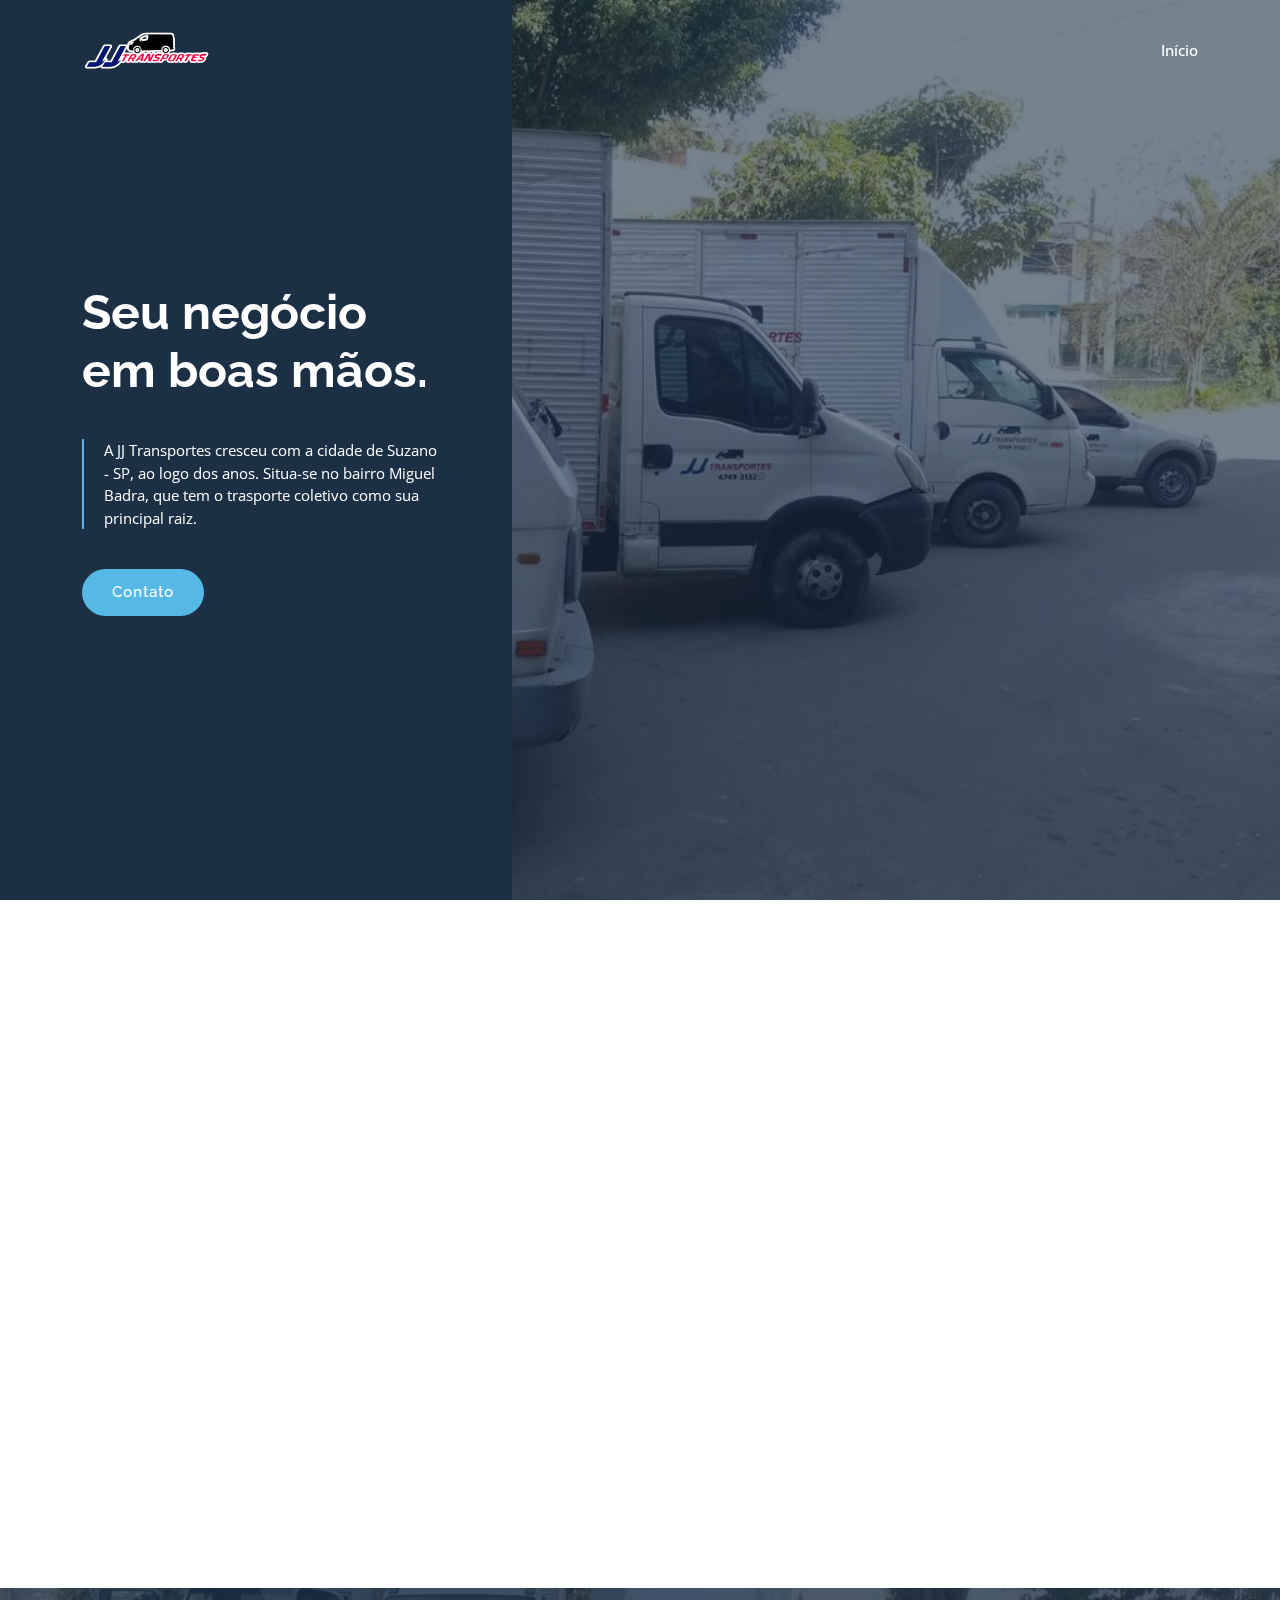
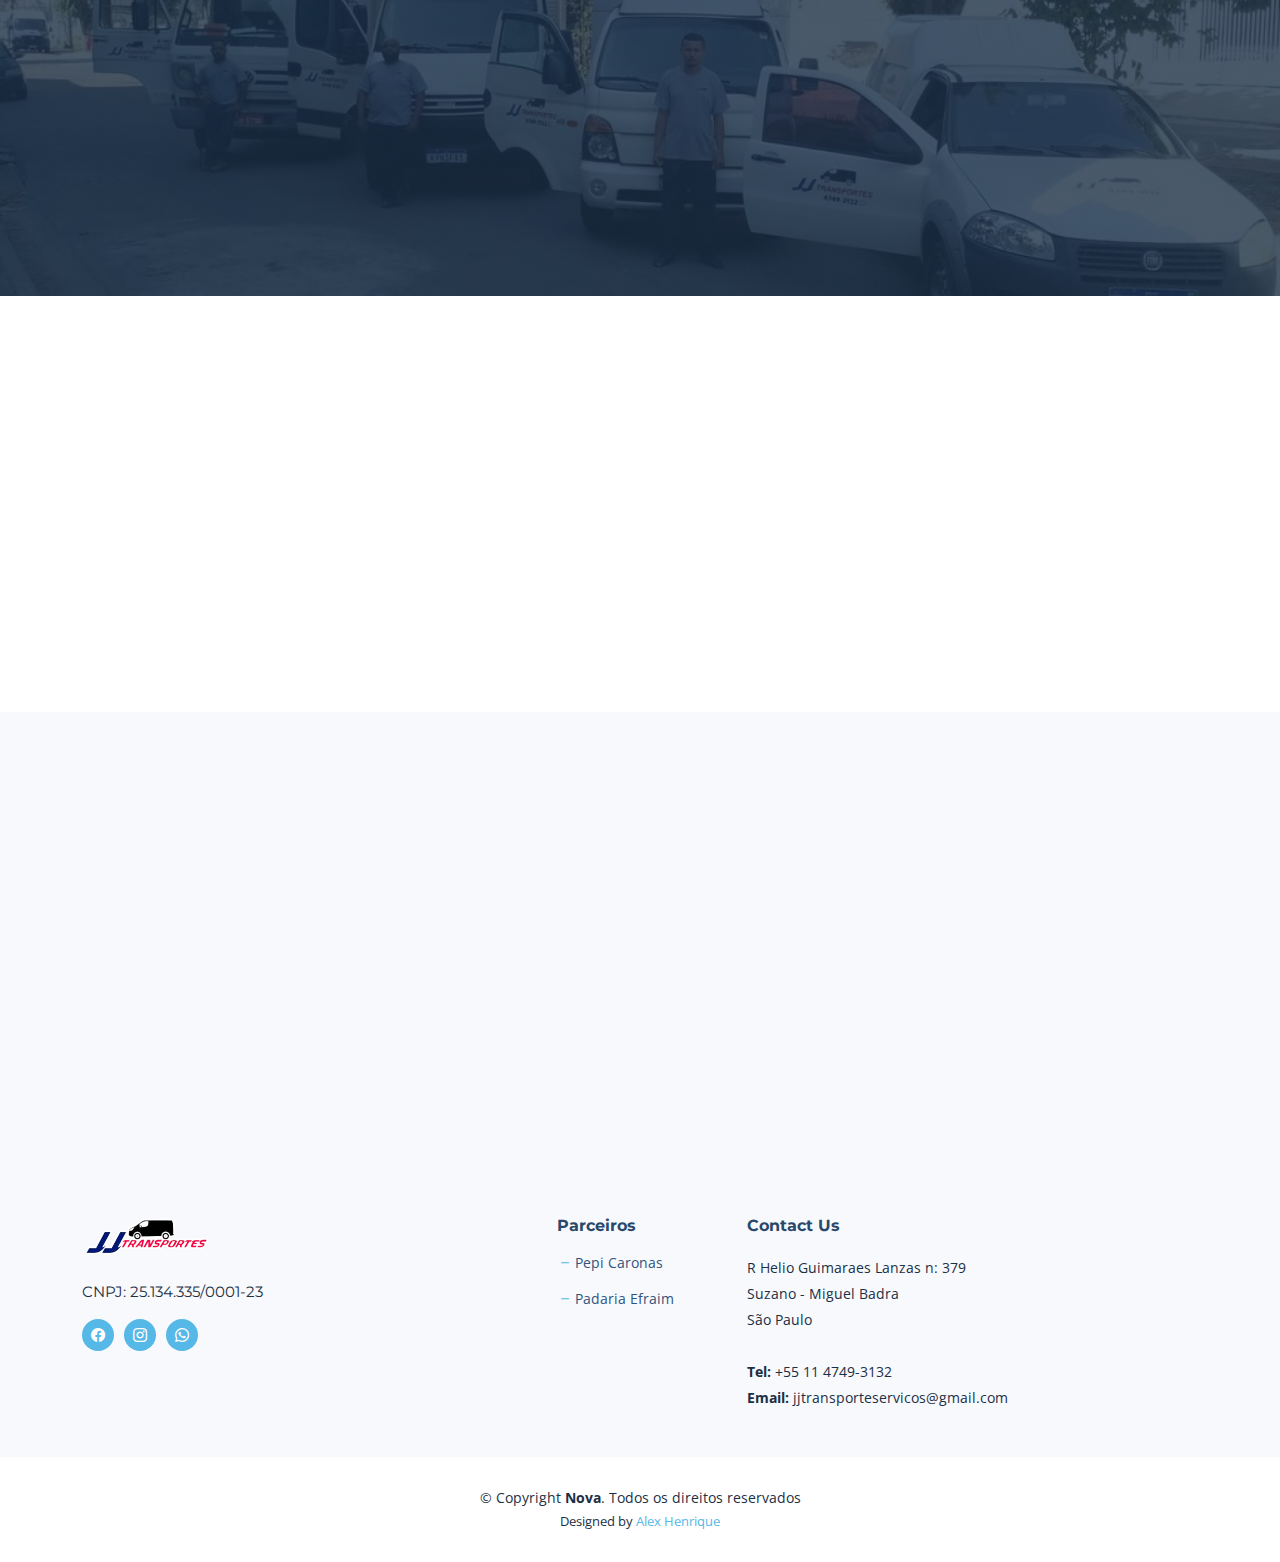
==== index.html @ 2bfc7c48 ".." ====
<!DOCTYPE html>
<html lang="pt-BR">

<head>
  <meta charset="utf-8">
  <meta content="width=device-width, initial-scale=1.0" name="viewport">

  <title>JJ Transportes</title>
  <meta content="" name="description">
  <meta content="" name="keywords">

  <!-- Favicons -->
  <!-- <link href="assets/img/favicon.png" rel="icon"> -->
  <!-- <link href="assets/img/apple-touch-icon.png" rel="apple-touch-icon"> -->

  <!-- Google Fonts -->
  <link rel="preconnect" href="https://fonts.googleapis.com">
  <link rel="preconnect" href="https://fonts.gstatic.com" crossorigin>
  <link href="https://fonts.googleapis.com/css2?family=Open+Sans:ital,wght@0,300;0,400;0,500;0,600;0,700;1,300;1,400;1,600;1,700&family=Montserrat:ital,wght@0,300;0,400;0,500;0,600;0,700;1,300;1,400;1,500;1,600;1,700&family=Raleway:ital,wght@0,300;0,400;0,500;0,600;0,700;1,300;1,400;1,500;1,600;1,700&display=swap" rel="stylesheet">

  <!-- Vendor CSS Files -->
  <link href="assets/vendor/bootstrap/css/bootstrap.min.css" rel="stylesheet">
  <link href="assets/vendor/bootstrap-icons/bootstrap-icons.css" rel="stylesheet">
  <link href="assets/vendor/aos/aos.css" rel="stylesheet">
  <link href="assets/vendor/glightbox/css/glightbox.min.css" rel="stylesheet">
  <link href="assets/vendor/swiper/swiper-bundle.min.css" rel="stylesheet">
  <link href="assets/vendor/remixicon/remixicon.css" rel="stylesheet">

  <!-- Template Main CSS File -->
  <link href="assets/css/main.css" rel="stylesheet">

  
</head>

<body class="page-index">

  <!-- ======= Header ======= -->
  <header id="header" class="header d-flex align-items-center fixed-top">
    <div class="container-fluid container-xl d-flex align-items-center justify-content-between">

      <a href="index.html" class="logo d-flex align-items-center">
        <!-- Uncomment the line below if you also wish to use an image logo -->
        <img src="assets/img/logo.png" alt="">
        <!-- <h1 class="d-flex align-items-center">Nova</h1> -->
      </a>

      <i class="mobile-nav-toggle mobile-nav-show bi bi-list"></i>
      <i class="mobile-nav-toggle mobile-nav-hide d-none bi bi-x"></i>

      <nav id="navbar" class="navbar">
        <ul>
          <li><a href="index.html" class="active">Início</a></li>
          <!-- <li><a href="#">Sobre</a></li>
          <li><a href="#">Serviços</a></li>          
          <li><a href="#">Contatos</a></li> -->
        </ul>
      </nav><!-- .navbar -->

    </div>
  </header><!-- End Header -->

  <!-- ======= Hero Section ======= -->
  <section id="hero" class="hero d-flex align-items-center">
    <div class="container">
      <div class="row">
        <div class="col-xl-4">
          <h2 data-aos="fade-up">Seu negócio em boas mãos.</h2>
          <blockquote data-aos="fade-up" data-aos-delay="100">
            <p>A JJ Transportes cresceu com a cidade de Suzano - SP, ao logo dos anos. Situa-se no bairro Miguel Badra, que tem o trasporte coletivo como sua principal raiz.</p>
          </blockquote>
          <div class="d-flex" data-aos="fade-up" data-aos-delay="200">
            <a href="https://wa.me/551147493132" class="btn-get-started">Contato</a>
            <!-- <a href="https://www.youtube.com/watch?v=LXb3EKWsInQ" class="glightbox btn-watch-video d-flex align-items-center"><i class="bi bi-play-circle"></i><span>Assista o video</span></a> -->
          </div>

        </div>
      </div>
    </div>
  </section><!-- End Hero Section -->

  <main id="main">

    <!-- ======= Porque escolher-nos? ======= -->

    <section id="why-us" class="why-us">
      <div class="container" data-aos="fade-up">

        <div class="section-header">
          <h2>Porque escolher-nos?</h2>

        </div>

        <div class="row g-0" data-aos="fade-up" data-aos-delay="200">

          <div class="col-xl-5 img-bg" style="background-image: url('assets/img/01.jpg')"></div>
          <div class="col-xl-7 slides  position-relative">

            <div class="slides-1 swiper">
              <div class="swiper-wrapper">

                <div class="swiper-slide">
                  <div class="item">
                    <h3 class="mb-3">Levando o que é importante para você com segurança</h3>
                    <!-- <h4 class="mb-3"></h4> -->
                    <p>Levamos todos os tipos de cargas para o Brasil inteiro, sempre com rapidez e a segurança que você precisa.</p>
                  </div>
                </div><!-- End slide item -->

                <div class="swiper-slide">
                  <div class="item">
                    <h3 class="mb-3">Sempre fazendo o melhor para os nossos clientes </h3>
                    <!-- <h4 class="mb-3"></h4> -->
                    <p>A JJ Transportes é uma empresa que preza pelas entregas no prazo. Nosso objetivo é garantir a entrega segura e rápida de mercadorias para nossos clientes.</p>
                  </div>
                </div><!-- End slide item -->

                <div class="swiper-slide">
                  <div class="item">
                    <h3 class="mb-3">Qualidade em todos os setores</h3>
                    <h4 class="mb-3"></h4>
                    <p>A qualidade de serviço em todos os setores com veiculos sempre bem organizados e revisados, e nossos funcionarios uniformizados.</p>
                  </div>
                </div><!-- End slide item -->

                
              </div>
              <div class="swiper-pagination"></div>
            </div>
            <div class="swiper-button-prev"></div>
            <div class="swiper-button-next"></div>
          </div>

        </div>

      </div>
    </section><!-- End Why Choose Us Section -->



    <!-- ======= Call To Action Section ======= -->
    <section id="call-to-action" class="call-to-action">
      <div class="container" data-aos="fade-up">
        <div class="row justify-content-center">
          <div class="col-lg-6 text-center">
            <h3>JJ Transportes</h3>
            <p>Sempre Levando o melhor para você</p>
            <!-- <a class="cta-btn" href="#">Call To Action</a> -->
          </div>
        </div>

      </div>
    </section><!-- End Call To Action Section -->

    <!-- ======= Features Section ======= -->
    <section id="features" class="features">

      <div class="container" data-aos="fade-up">
        <div class="row">
          <div class="col-lg-7" data-aos="fade-up" data-aos-delay="100">
            <h3>O melhor para você</h3>

            <div class="row gy-4">

              <div class="col-md-6">
                <div class="icon-list d-flex">
                  <i class="bi-card-text" style="color: #ffbb2c;"></i>
                  <span>Qualidade</span>
                </div>
              </div><!-- End Icon List Item-->

              <div class="col-md-6">
                <div class="icon-list d-flex">
                  <i class="bi-card-text" style="color: #5578ff;"></i>
                  <span>segurança</span>
                </div>
              </div><!-- End Icon List Item-->

              <div class="col-md-6">
                <div class="icon-list d-flex">
                  <i class="bi-card-text" style="color: #e80368;"></i>
                  <span>Comprometimento</span>
                </div>
              </div><!-- End Icon List Item-->

              <div class="col-md-6">
                <div class="icon-list d-flex">
                  <i class="bi-card-text" style="color: #e361ff;"></i>
                  <span>Portualidade</span>
                </div>
              </div><!-- End Icon List Item-->

              <div class="col-md-6">
                <div class="icon-list d-flex">
                  <i class="ri-database-2-line" style="color: #47aeff;"></i>
                  <span>Respeito</span>
                </div>
              </div><!-- End Icon List Item-->

              <div class="col-md-6">
                <div class="icon-list d-flex">
                  <i class="bi-card-text" style="color: #ffa76e;"></i>
                  <span>Cofiança</span>
                </div>
              </div><!-- End Icon List Item-->

              <div class="col-md-6">
                <div class="icon-list d-flex">
                  <i class="bi-card-text" style="color: #11dbcf;"></i>
                  <span>Integridade</span>
                </div>
              </div><!-- End Icon List Item-->

              <div class="col-md-6">
                <div class="icon-list d-flex">
                  <i class="bi-card-text" style="color: #ff5828;"></i>
                  <span>Rastreamento 24h</span>
                </div>
              </div><!-- End Icon List Item-->
            </div>
          </div>
          <div class="col-lg-5 position-relative" data-aos="fade-up" data-aos-delay="200">
            <div class="phone-wrap">
              <!-- <img src="assets/img/whatsbot.png" alt="Image" class="img-fluid"> -->
            </div>
          </div>
        </div>

      </div>

      <div class="details">
        <div class="container" data-aos="fade-up" data-aos-delay="300">
          <div class="row">
            <div class="col-md-6">
              <h4>Entre em contato pelo<br>WhatsApp</h4>
              <p>Entre em contato e faça seu orçamento pelo WhatsApp, e um de nossos atendentes ira te atender imediatamente</p>
              <a href="https://wa.me/551147493132" class="btn-get-started">Contato</a>
            </div>
          </div>

        </div>
      </div>

    </section><!-- End Features Section -->

    <!-- ======= Recent Blog Posts Section ======= -->
    <!-- <section id="recent-posts" class="recent-posts">
      <div class="container" data-aos="fade-up">

        <div class="section-header">
          <h2>#####</h2>

        </div>

        <div class="row gy-5">

          <div class="col-xl-3 col-md-6" data-aos="fade-up" data-aos-delay="100">
            <div class="post-box">
              <div class="post-img"><img src="assets/img/blog/blog-1.jpg" class="img-fluid" alt=""></div>
              <div class="meta">
                <span class="post-date">Tue, December 12</span>
                <span class="post-author"> / Julia Parker</span>
              </div>
              <h3 class="post-title">Eum ad dolor et. Autem aut fugiat debitis</h3>
              <p>Illum voluptas ab enim placeat. Adipisci enim velit nulla. Vel omnis laudantium. Asperiores eum ipsa est officiis. Modi qui magni est...</p>
              <a href="blog-details.html" class="readmore stretched-link"><span>Read More</span><i class="bi bi-arrow-right"></i></a>
            </div>
          </div>

          <div class="col-xl-3 col-md-6" data-aos="fade-up" data-aos-delay="200">
            <div class="post-box">
              <div class="post-img"><img src="assets/img/blog/blog-2.jpg" class="img-fluid" alt=""></div>
              <div class="meta">
                <span class="post-date">Fri, September 05</span>
                <span class="post-author"> / Mario Douglas</span>
              </div>
              <h3 class="post-title">Et repellendus molestiae qui est sed omnis</h3>
              <p>Voluptatem nesciunt omnis libero autem tempora enim ut ipsam id. Odit quia ab eum assumenda. Quisquam omnis doloribus...</p>
              <a href="blog-details.html" class="readmore stretched-link"><span>Read More</span><i class="bi bi-arrow-right"></i></a>
            </div>
          </div>

          <div class="col-xl-3 col-md-6" data-aos="fade-up" data-aos-delay="300">
            <div class="post-box">
              <div class="post-img"><img src="assets/img/blog/blog-3.jpg" class="img-fluid" alt=""></div>
              <div class="meta">
                <span class="post-date">Tue, July 27</span>
                <span class="post-author"> / Lisa Hunter</span>
              </div>
              <h3 class="post-title">Quia assumenda est et veritati</h3>
              <p>Quia nam eaque omnis explicabo similique eum quaerat similique laboriosam. Quis omnis repellat sed quae consectetur magnam...</p>
              <a href="blog-details.html" class="readmore stretched-link"><span>Read More</span><i class="bi bi-arrow-right"></i></a>
            </div>
          </div>

          <div class="col-xl-3 col-md-6" data-aos="fade-up" data-aos-delay="400">
            <div class="post-box">
              <div class="post-img"><img src="assets/img/blog/blog-4.jpg" class="img-fluid" alt=""></div>
              <div class="meta">
                <span class="post-date">Tue, Sep 16</span>
                <span class="post-author"> / Mario Douglas</span>
              </div>
              <h3 class="post-title">Pariatur quia facilis similique deleniti</h3>
              <p>Et consequatur eveniet nam voluptas commodi cumque ea est ex. Aut quis omnis sint ipsum earum quia eligendi...</p>
              <a href="blog-details.html" class="readmore stretched-link"><span>Read More</span><i class="bi bi-arrow-right"></i></a>
            </div>
          </div>

        </div>

      </div>
    </section> -->
    
    <!-- End Recent Blog Posts Section -->

  </main><!-- End #main -->

  <!-- ======= Footer ======= -->
  <footer id="footer" class="footer">

    <div class="footer-content">
      <div class="container">
        <div class="row gy-4">
          <div class="col-lg-5 col-md-12 footer-info">
            <a href="index.html" class="logo d-flex align-items-center">              
              <img src="assets/img/logo.png" alt="">
            </a>
            <p>CNPJ: 25.134.335/0001-23</p>
            <div class="social-links d-flex  mt-3">
              <!-- <a href="#" class="twitter"><i class="bi bi-twitter"></i></a> -->
              <a href="#" class="facebook"><i class="bi bi-facebook"></i></a>
              <a href="#" class="instagram"><i class="bi bi-instagram"></i></a>
              <a href="https://wa.me/551147493132" class="linkedin"><i class="bi bi-whatsapp"></i></a>
            </div>
          </div>

          <div class="col-lg-2 col-6 footer-links">
            <h4>Parceiros</h4>
            <ul>
              <li><i class="bi bi-dash"></i> <a href="https://pepicaronas.com.br/">Pepi Caronas</a></li>
              <li><i class="bi bi-dash"></i> <a href="https://www.padariaindustrializadaefraim.com/">Padaria Efraim</a></li>
              <!-- <li><i class="bi bi-dash"></i> <a href="#">Services</a></li> -->
              <!-- <li><i class="bi bi-dash"></i> <a href="#">Terms of service</a></li> -->
              <!-- <li><i class="bi bi-dash"></i> <a href="#">Privacy policy</a></li> -->
            </ul>
          </div>

          <!-- <div class="col-lg-2 col-6 footer-links">
            <h4>Our Services</h4>
            <ul>
              <li><i class="bi bi-dash"></i> <a href="#">Web Design</a></li>
              <li><i class="bi bi-dash"></i> <a href="#">Web Development</a></li>
              <li><i class="bi bi-dash"></i> <a href="#">Product Management</a></li>
              <li><i class="bi bi-dash"></i> <a href="#">Marketing</a></li>
              <li><i class="bi bi-dash"></i> <a href="#">Graphic Design</a></li>
            </ul>
          </div> -->

          <div class="col-lg-3 col-md-12 footer-contact text-center text-md-start">
            <h4>Contact Us</h4>
            <p>
              R Helio Guimaraes Lanzas n: 379 <br>
              Suzano - Miguel Badra<br>
              São Paulo <br><br>
              <strong>Tel:</strong> +55 11 4749-3132<br>
              <strong>Email:</strong> jjtransporteservicos@gmail.com<br>
            </p>

          </div>

        </div>
      </div>
    </div>

    <div class="footer-legal">
      <div class="container">
        <div class="copyright">
          &copy; Copyright <strong><span>Nova</span></strong>. Todos os direitos reservados
        </div>
        <div class="credits">
          
          Designed by <a href="#">Alex Henrique</a>
        </div>
      </div>
    </div>
  </footer><!-- End Footer -->
  <!-- End Footer -->

  <a href="#" class="scroll-top d-flex align-items-center justify-content-center"><i class="bi bi-arrow-up-short"></i></a>

  <div id="preloader"></div>

  <!-- Vendor JS Files -->
  <script src="assets/vendor/bootstrap/js/bootstrap.bundle.min.js"></script>
  <script src="assets/vendor/aos/aos.js"></script>
  <script src="assets/vendor/glightbox/js/glightbox.min.js"></script>
  <script src="assets/vendor/swiper/swiper-bundle.min.js"></script>
  <script src="assets/vendor/isotope-layout/isotope.pkgd.min.js"></script>
  <script src="assets/vendor/php-email-form/validate.js"></script>

  <!-- Template Main JS File -->
  <script src="assets/js/main.js"></script>

</body>

</html>
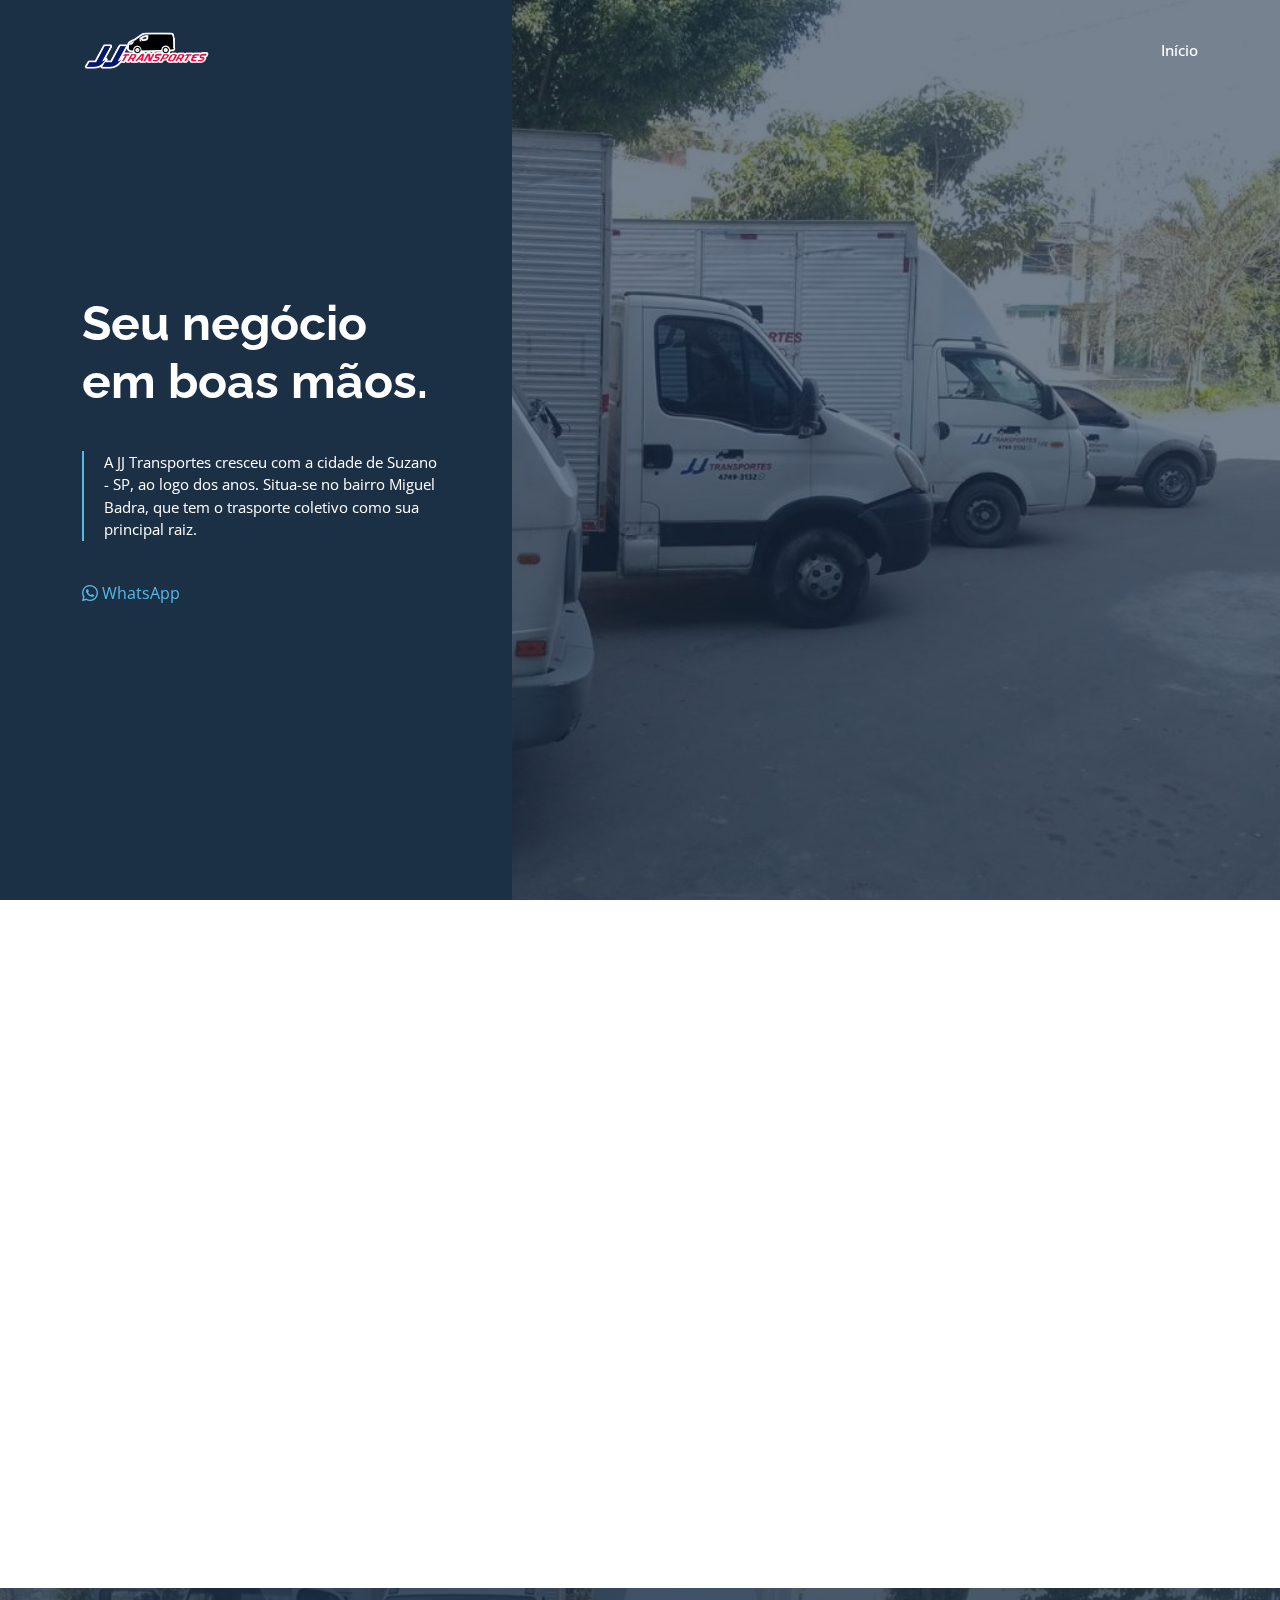
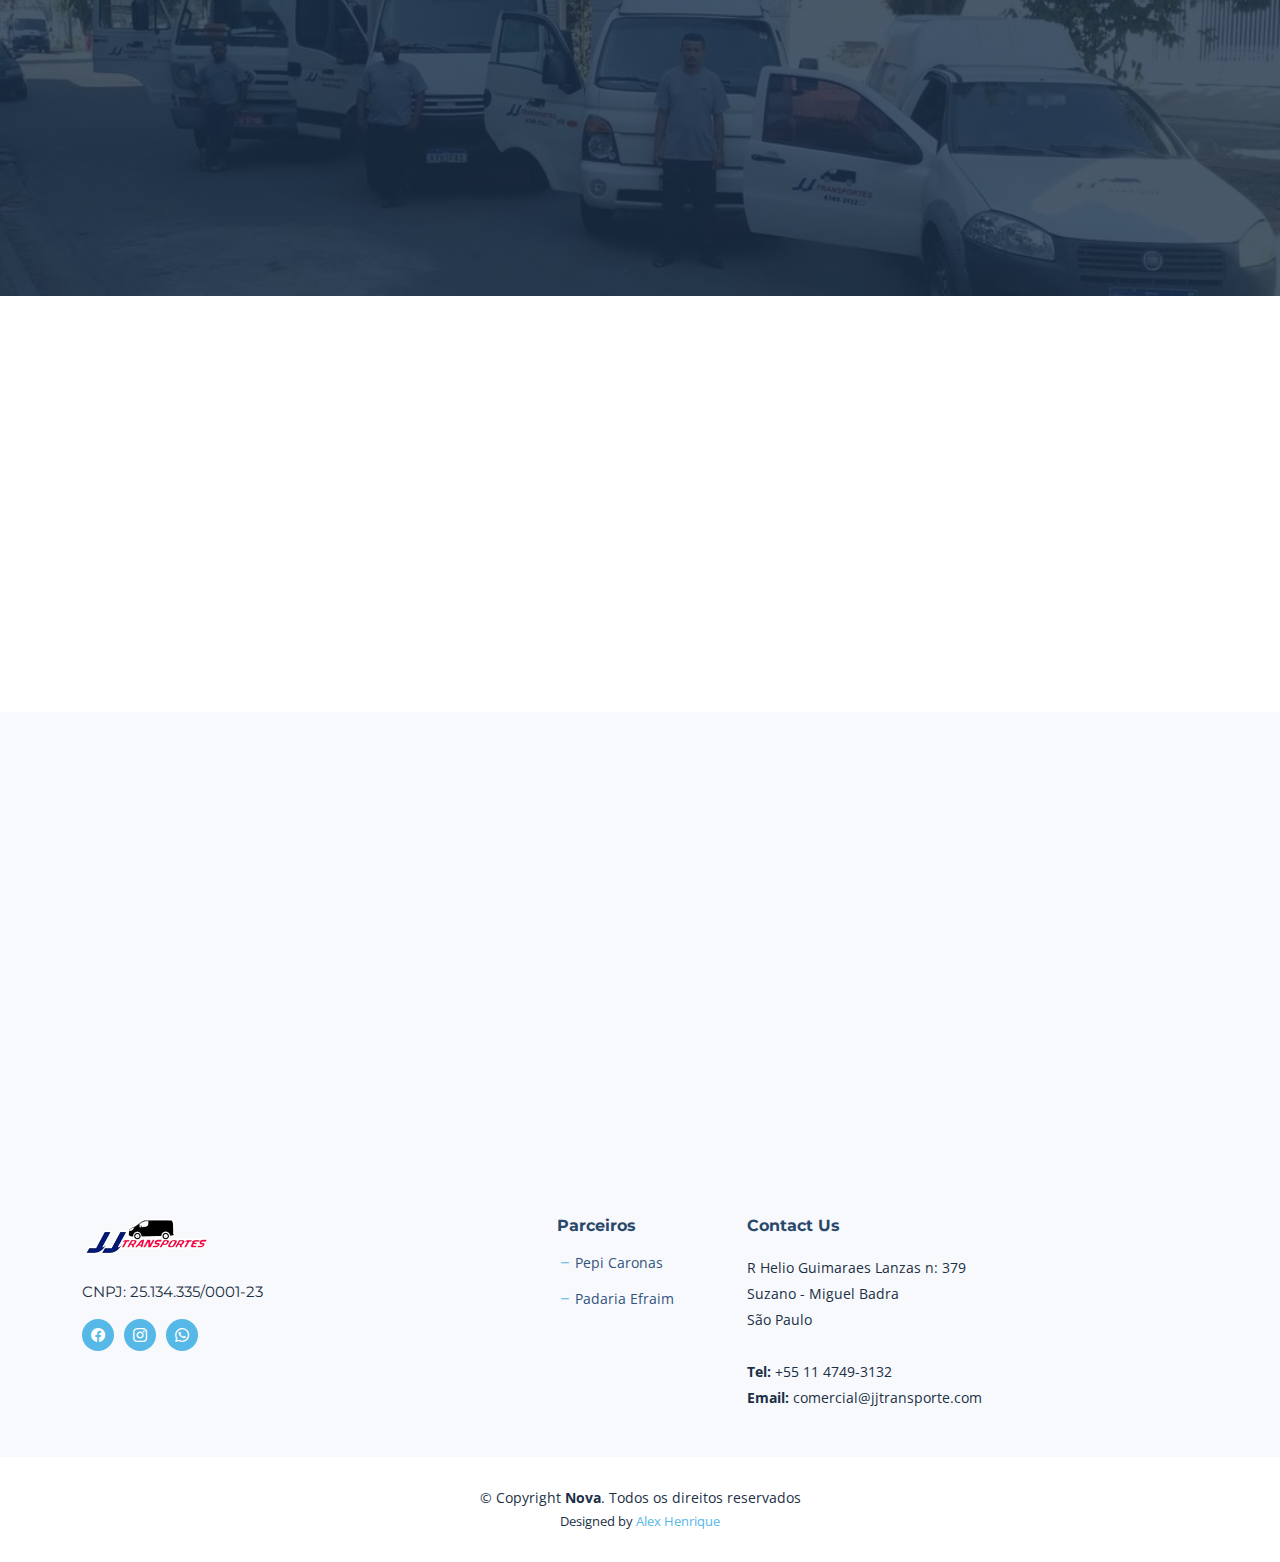
==== commit 8b64e4f1: "Update index.html" ====
--- a/index.html
+++ b/index.html
@@ -69,7 +69,7 @@
             <p>A JJ Transportes cresceu com a cidade de Suzano - SP, ao logo dos anos. Situa-se no bairro Miguel Badra, que tem o trasporte coletivo como sua principal raiz.</p>
           </blockquote>
           <div class="d-flex" data-aos="fade-up" data-aos-delay="200">
-            <a href="https://wa.me/551147493132" class="btn-get-started">Contato</a>
+            <a href="https://wa.me/551147493132" class="bi bi-whatsapp"> WhatsApp</a>
             <!-- <a href="https://www.youtube.com/watch?v=LXb3EKWsInQ" class="glightbox btn-watch-video d-flex align-items-center"><i class="bi bi-play-circle"></i><span>Assista o video</span></a> -->
           </div>
 
@@ -362,7 +362,7 @@
               Suzano - Miguel Badra<br>
               São Paulo <br><br>
               <strong>Tel:</strong> +55 11 4749-3132<br>
-              <strong>Email:</strong> jjtransporteservicos@gmail.com<br>
+              <strong>Email:</strong> comercial@jjtransporte.com<br>
             </p>
 
           </div>
